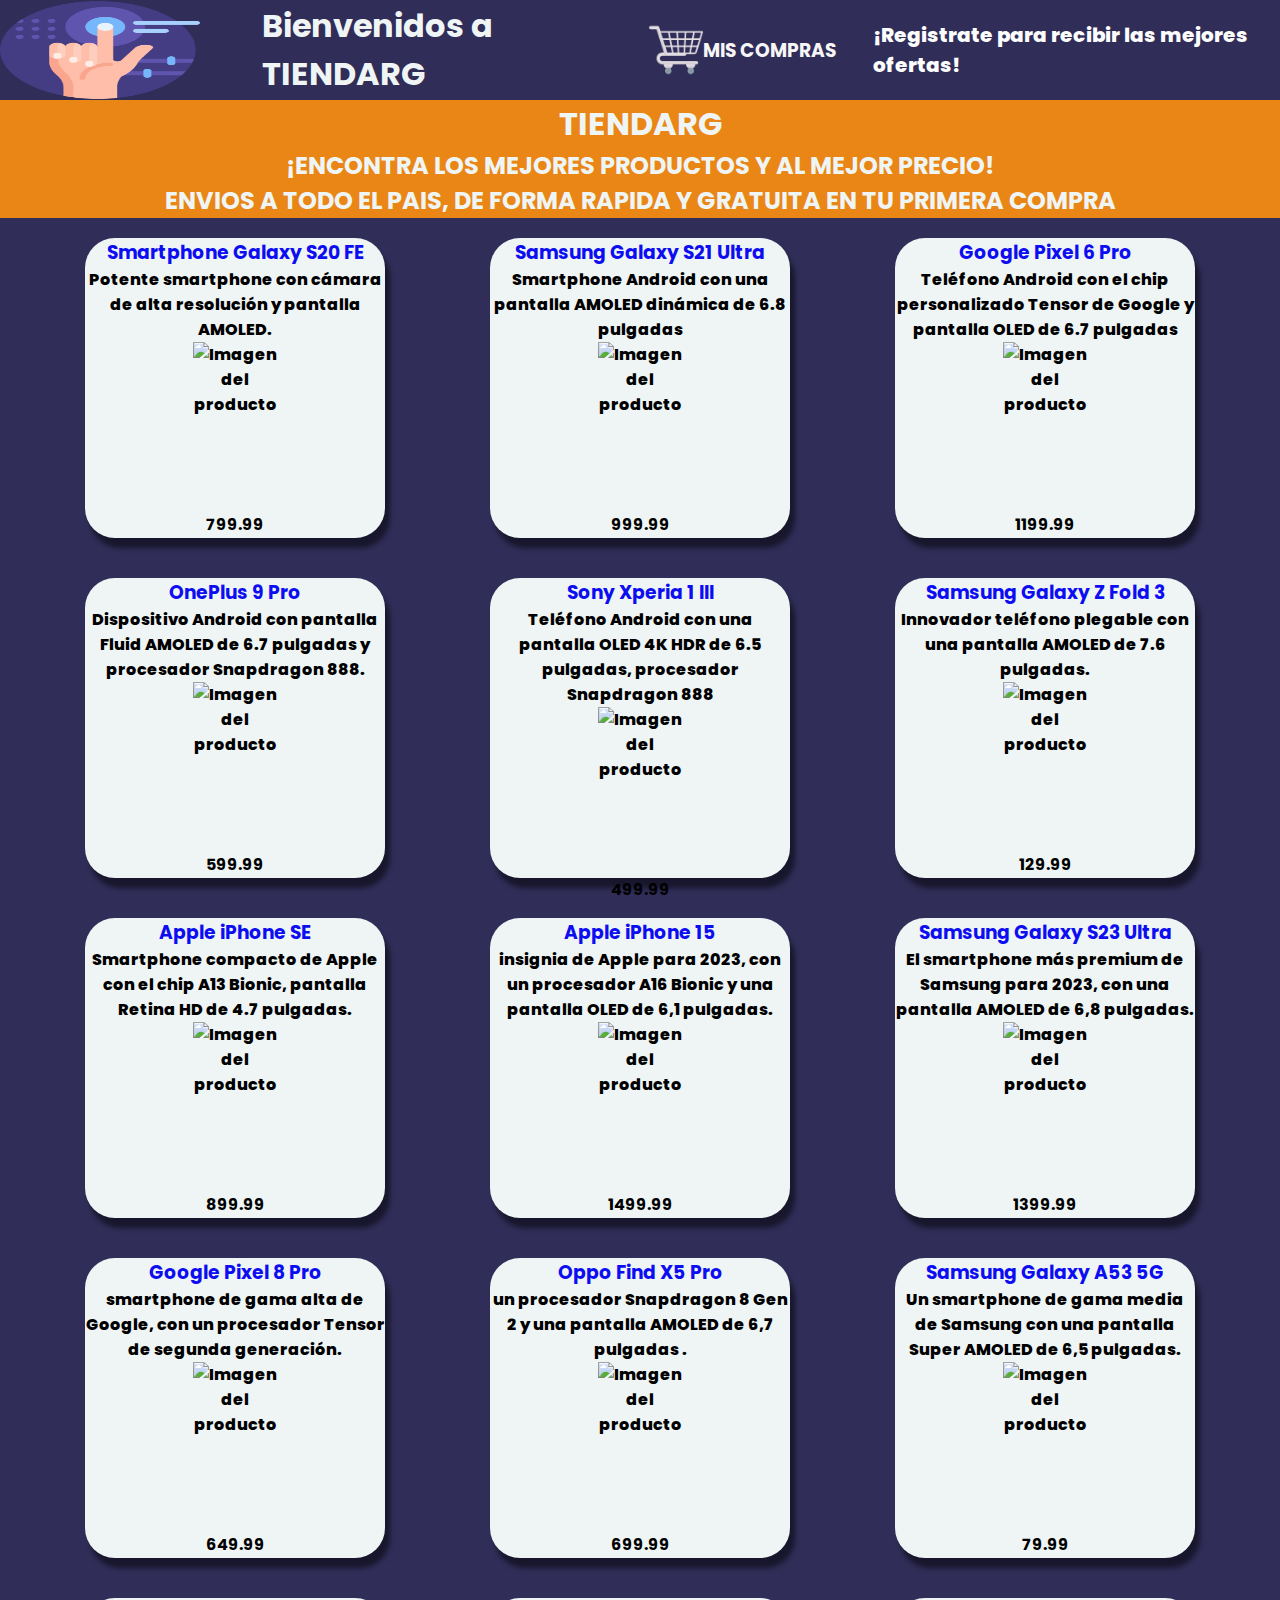
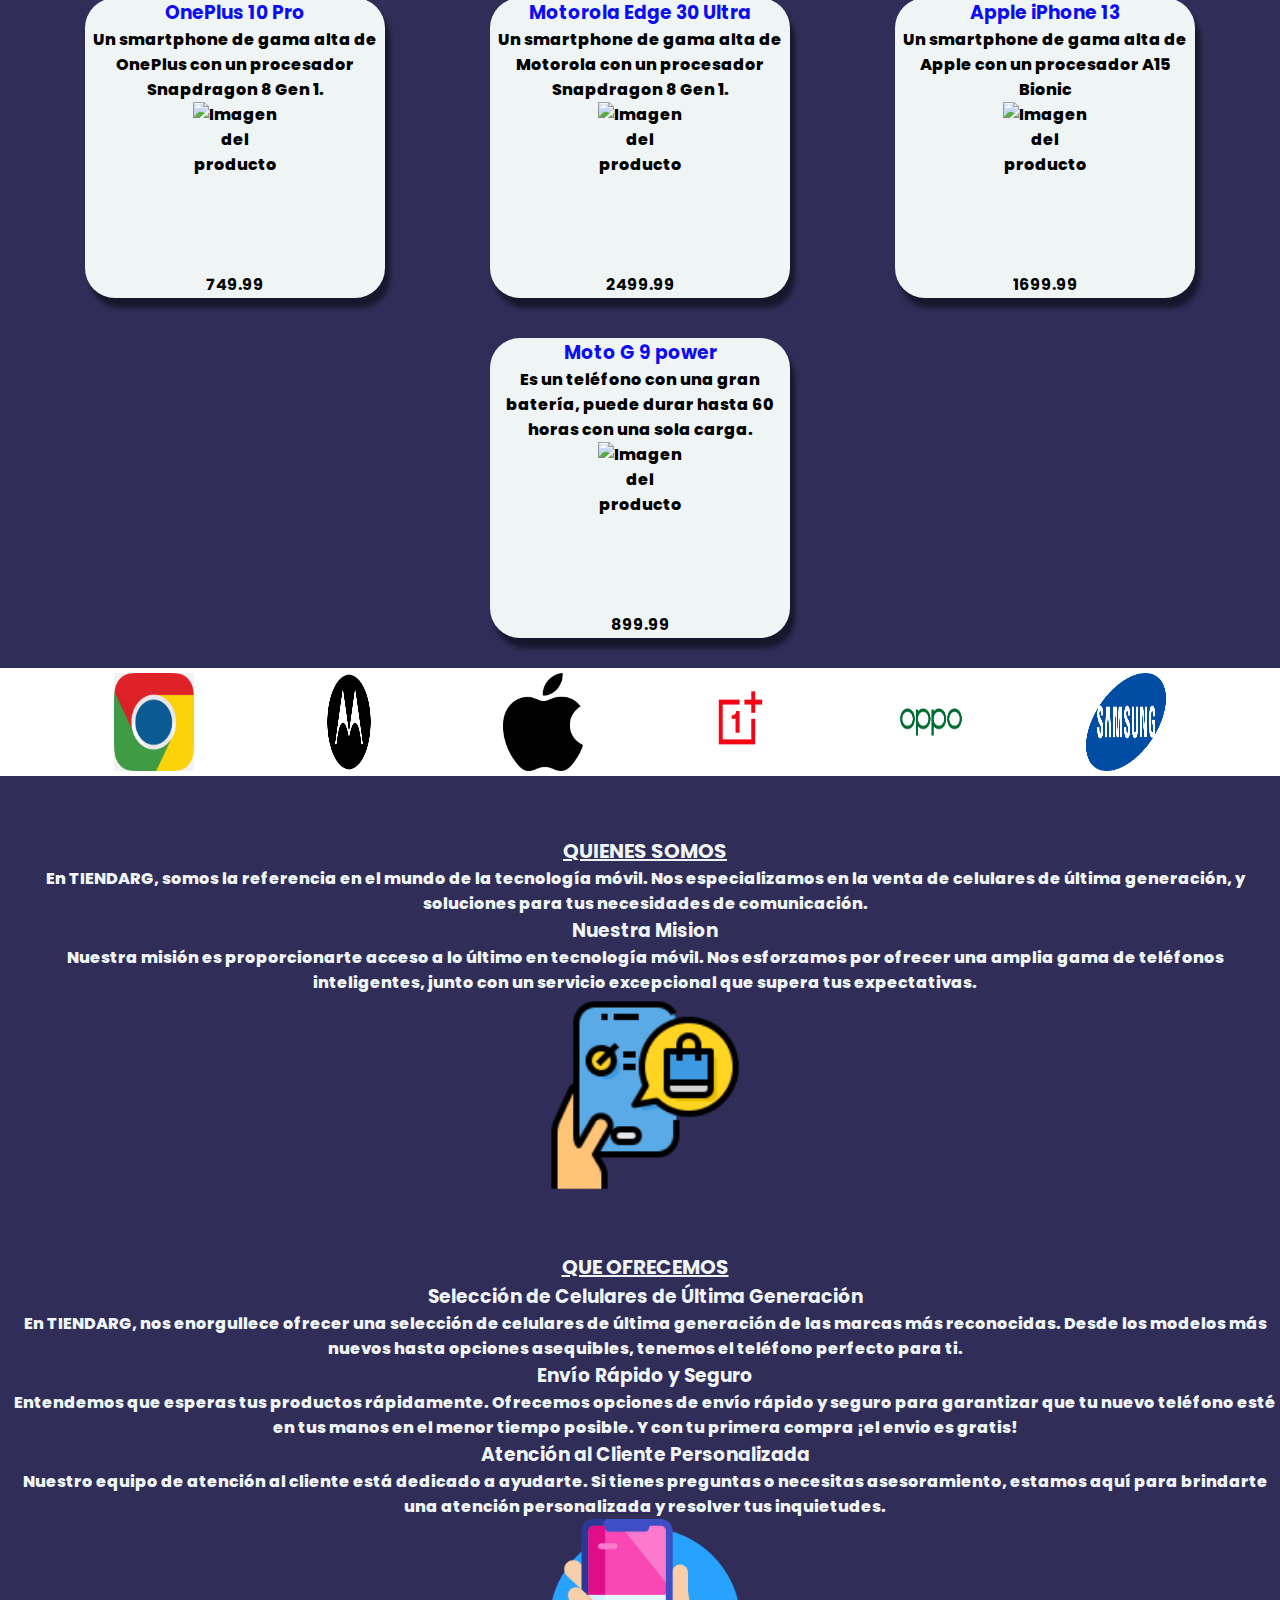
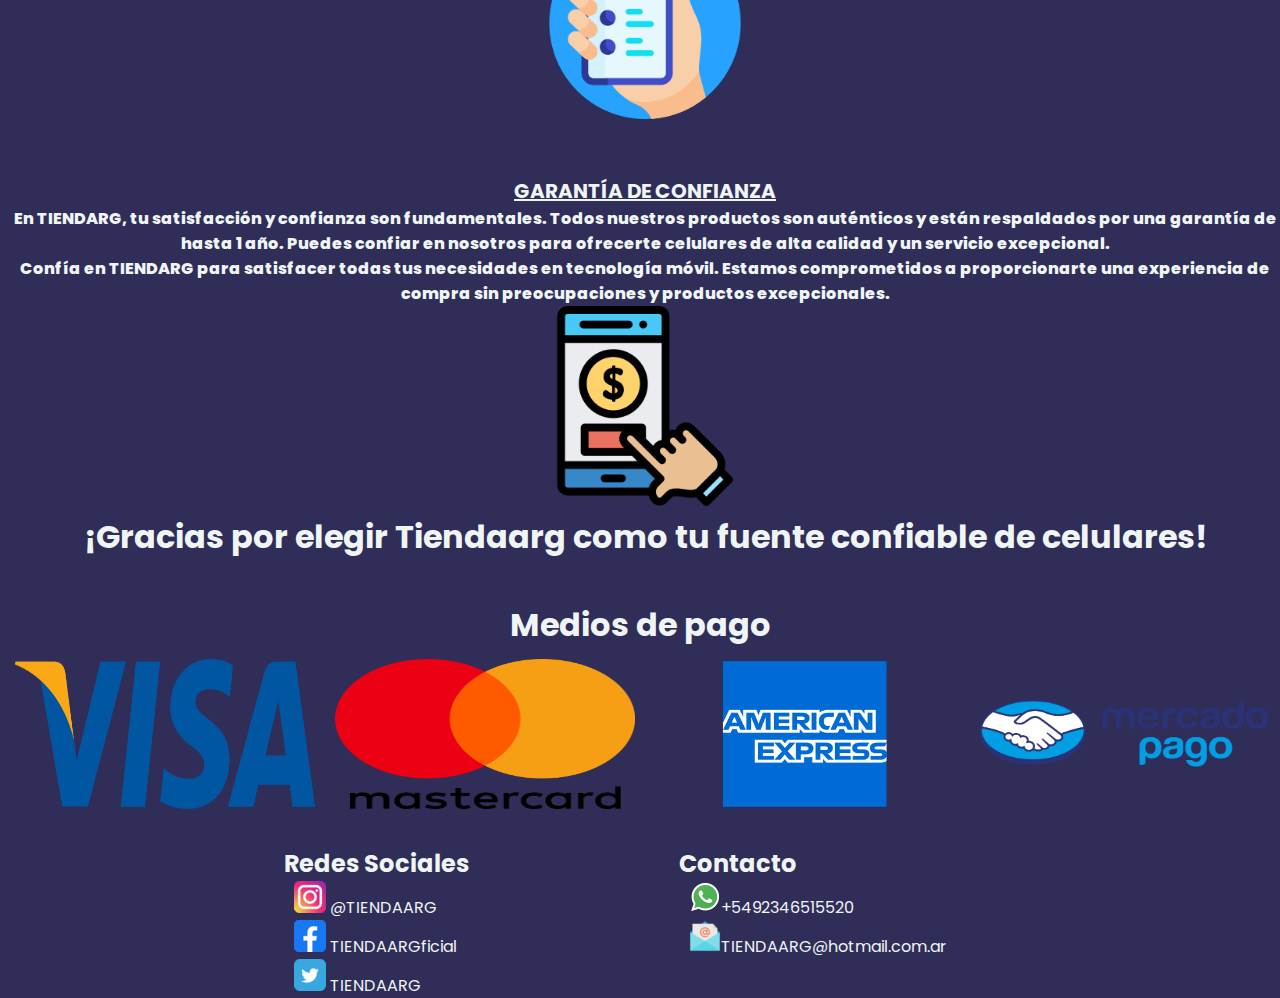
==== index.html @ f3bb1ab4 "first commit" ====
<!DOCTYPE html>
<html lang="en">
<head>
    <meta charset="UTF-8">
    <meta name="viewport" content="width=device-width, initial-scale=1.0">
    <title>TIENDARG</title>
    <link rel="icon" href="img/favicon (1).ico">
    <link rel="preconnect" href="https://fonts.gstatic.com" crossorigin>
    <link href="https://fonts.googleapis.com/css2?family=Poppins:wght@100&display=swap" rel="stylesheet">
    <link rel="stylesheet" href="css/style.css">

</head>


<body>
    <header class="header"> 
        <div class="headerimg">
          <a href="index.html"><img src="./img/virtual.png" alt="logoeccomerce"></a>
        </div>
        <div class="presentacion">
        <h1>Bienvenidos a TIENDARG </h1>
        </div>
        <div class="carrito"><a href="./pages/carrito.html">
          <img src="./img/iconos/carrito-de-compras.png" alt="">
          <h3>
             MIS COMPRAS
          </h3></a>
        </div>
        <div class="headerlist">
          <ul><li><a href="/pages/formulario.html">¡Registrate para recibir las mejores ofertas! </a></li></ul>

            <!-- direcciones (anchor hacia las distintas partes de la pagina y otras paginas ) -->
        </div>


    </header>

    <main>
        <div class="titulo">
        <h1>TIENDARG</h1>
        <h2>¡ENCONTRA LOS MEJORES PRODUCTOS Y AL MEJOR PRECIO!</h2>
       </div>
       <div class="subtitulo">
        <h2>ENVIOS A TODO EL PAIS, DE FORMA RAPIDA Y GRATUITA EN TU PRIMERA COMPRA</h2>
      </div>

      <section id="section-cards" class="section-cards">
        <div class="div-producto" data-codigo="1">
          <a href="./pages/detalleproducto.html"> 
          <ul>
            <li>
              <h3>nombreproducto</h3>
            </li>
            <li>
              <h4>descripcion</h4>
             <p></p>
            </li>
            <li>
             imagen
            </li>
            <li>
             <h4>precio</h4>
            </li>  
          </ul></a>
      

        </div>
      </section>
      
      <!-- PONER MARCASS -->
      <section class="marcas">
        <div class="div-marcas">
          <ul class="lista-marcas">
            <li> <img src="./img/marcas/googlelogo.jpg" alt="" srcset=""></li>
            <li><img src="./img/marcas/Motorola-Logo.jpg" alt="" srcset=""></li>
            <li><img src="./img/marcas/Apple-logo.jpg" alt="" srcset=""></li>
            <li><img src="./img/marcas/OnePlus_Logo.jpg" alt="" srcset=""></li>
            <li><img src="./img/marcas/Oppo-Logo.jpg" alt="" srcset=""></li>
            <li><img src="./img/marcas/Samsung_Logo.svg.png" alt="" srcset=""></li>
          </ul>
        </div>
      </section>
    </main>


    <footer id="footer">
      <section class="sec-foot">
        <div class="info-tienda">

          <h2>QUIENES SOMOS</h2>
          <p>En TIENDARG, somos la referencia en el mundo de la tecnología móvil. Nos especializamos en la venta de celulares de última generación, y soluciones para tus necesidades de comunicación.</p>
           <h3>Nuestra Mision</h3>
          <p>Nuestra misión es proporcionarte acceso a lo último en tecnología móvil. Nos esforzamos por ofrecer una amplia gama de teléfonos inteligentes, junto con un servicio excepcional que supera tus expectativas.</p>
           <p><img src="./img/iconos/smartphone (1).png" alt=""></p>
        
          <h2>QUE OFRECEMOS</h2>
          <h3>Selección de Celulares de Última Generación</h3>
          <p>En TIENDARG, nos enorgullece ofrecer una selección de celulares de última generación de las marcas más reconocidas. Desde los modelos más nuevos hasta opciones asequibles, tenemos el teléfono perfecto para ti.</p>
          <h3>Envío Rápido y Seguro</h3>
          <p></p>Entendemos que esperas tus productos rápidamente. Ofrecemos opciones de envío rápido y seguro para garantizar que tu nuevo teléfono esté en tus manos en el menor tiempo posible. Y con tu primera compra ¡el envio es gratis!</p>
          <h3>Atención al Cliente Personalizada</h3>
          <p>Nuestro equipo de atención al cliente está dedicado a ayudarte. Si tienes preguntas o necesitas asesoramiento, estamos aquí para brindarte una atención personalizada y resolver tus inquietudes.</p>
           <p><img src="./img/iconos/smartphone.png" alt=""></p>
        
          <h2>GARANTÍA DE CONFIANZA</h2>
          <p>En TIENDARG, tu satisfacción y confianza son fundamentales. Todos nuestros productos son auténticos y están respaldados por una garantía de hasta 1 año. Puedes confiar en nosotros para ofrecerte celulares de alta calidad y un servicio excepcional.</p>
          <p>Confía en TIENDARG para satisfacer todas tus necesidades en tecnología móvil. Estamos comprometidos a proporcionarte una experiencia de compra sin preocupaciones y productos excepcionales.</p>
          <p><img src="./img/iconos/metodo-de-pago.png" alt=""></p>
          <h1>¡Gracias por elegir Tiendaarg como tu fuente confiable de celulares! </h1>
        </div>
        <div class="div-mp">
          <h1>Medios de pago</h1>
        </div>
        <div class="mediosPago">
          <li class="imgentarjetas">
            <img src="img/Visa_Inc._logo.jpg" alt="" srcset="">
          </li>
          <li class="imgentarjetas">
            <img src="img/Mastercard-logo.jpg" alt="" srcset="">
          </li>
          <li class="imgentarjetas">
            <img src="img/logo-American-Express.jpg" alt="" srcset="">
          </li>
          <li class="imgentarjetas">
           <img src="img/Mercado-Pago-Logo.jpg" alt="" srcset="">
          </li>
          
        </div>
        
       <div class="cont-footer">
        <ul class="lista-footer">
          <li class="foot">
            <h2>Redes Sociales</h2>
             <ul>
              <li><a href="https://www.instagram.com/" target="_blank"><img src="img/iconos/instagram.png" alt="icono instagram">  @TIENDAARG</a></li>
              <li><a href="https://es-la.facebook.com/" target="_blank"><img src="img/iconos/facebook.png" alt="icono facebook">  TIENDAARGficial</a></li>
              <li><a href="https://twitter.com/" target="_blank"><img src="img/iconos/twitter.png" alt="icono twitter">  TIENDAARG</a></li>
             </ul>
          </li>
          
          <li class="foot">
            <h2>Contacto</h2>
             <ul>
              
              <li><img src="img/iconos/Whatsapp.png" alt="icono whatsapp">+5492346515520</li>
              <li><img src="img/iconos/email_.png" alt="icono email"><a href="mailto:tiendaarg@hotmail.com.ar">TIENDAARG@hotmail.com.ar</a> </li>
             </ul>
          </li>
        </ul>
       </div>
      </section>
     
    </footer>
    <script src="src/productos.js"></script>
    <script src="src/app.js"></script>
</body>
</html>
---- css/style.css ----
* {
  margin: 0;
  padding: 0;
  box-sizing: border-box;
}
body {
  background-color: #f9f5fa;
  color: rgb(0, 0, 0);
  font-family: poppins;
}



ul  {
  text-decoration:none;
  list-style: none;
}

.header {
  
  height: 100px;
  width: 100%;
  display: flex;
  background-color: #302d58;
  color: #eff5f5;
  justify-content:space-around;
}
.headerimg{
  width: 300px;
  height: 100%;
  display: flex;

}
.headerimg img {
   width: 200px;
   height: 100%;
}

.presentacion{
  justify-content: center;
  align-items: center;
  display: flex;
}


.headerlist{
  justify-content: center;
  align-items: center;
  display: flex;
  color: rgb(250, 250, 250);
 
}
.carrito{
  
  width: 300px;
  display: flex;
  justify-content: center;
  align-items: center;
}
.carrito a{
  display: flex;
  justify-content: center;
  align-items: center;
  text-decoration: none;
  color: #f7f6f6;
}
.carrito img{
     display: flex;
     width: 54px;
     height: 54px;

}
.headerlist ul{
  padding-inline-start:0%;
}
.headerlist a {
  font-size: 20px;
  font-weight: 800;
  text-decoration: none;
 color: rgb(253, 253, 253);
}

/* ----------------------------- */
main{
  background-color:#302d58;
  width: 100%;
  height: 100%;
}
.titulo{
  background-color: #ea8615;
  justify-content: center;
  text-align: center;
  color: #eff5f5;
}
.subtitulo{
  color: #eff5f5;
  background-color: #ea8615;
  text-align: center;
}

.section-cards{
  
  background-size: cover; /* Para ajustar la imagen al tamaño del elemento */
  background-repeat: no-repeat; /* Para que la imagen no se repita */
  /* margin-top: 50px; */
  margin-bottom: 10px;
  display: flex;
    flex-wrap: wrap;
    justify-content:space-evenly;
}

.div-producto{
  background-color:  #eff5f5;
  margin: 20px;
  width: 300px;
  height: 300px;
  /* agregado 26/10 */
  box-shadow: 5px 10px 5px rgba(0, 0, 0, 0.5);
  border-radius: 30px; 

}
  /* agregado 26/10 */
.div-producto:hover{
  transition: transform 0.3s ease-in-out;
  transform: scale(1.1); 
  box-shadow: 5px 20px 2px rgba(0, 0, 0, 0.5);
  }
.div-producto h3{
  color: rgb(13, 13, 241);
}
.div-producto a{
  color: #000000;
  text-decoration: none;
}
.div-producto li img{
  width: 85px;
  height: 170px;
  
}
/* hacer un hover para los distintos div */
.div-producto li{
  font-weight: 800;
  display: flex;
  justify-content: center;
  text-align: center;
}
.lista-marcas{
  background-color: white;
   display: flex;
  flex-wrap: wrap;
  justify-content:space-evenly;
}
.lista-marcas li{
  margin-top: 5px;
  display: flex;
  justify-content: center;
  text-align: center;
  width: 80px;
  margin-bottom: 5px;
}
.lista-marcas li img{
  width: 80px;

}












footer {
  height: 100%;
  

  width: 100%;
  background-color: #302d58;
  color: #eff5f5;
}
.info-tienda{
  padding-top: 10px;
  justify-content: center;
  text-align: center;
  margin-left: 10px;
  font-weight: 800;
  margin-bottom: 40px;
}
.info-tienda h2{
  margin-top: 50px;

  font-size: 20px;
  text-decoration: underline;
}
.info-tienda p img{
  width: 200px;
}

footer .cont-footer {
  
  display: flex;
  justify-content: space-around;
  margin-left: 30px;
}
footer .lista-footer {
  display: flex;
  justify-content: center;
  margin-left: 110px;
  margin-top: 30px;
}
footer .foot {
  padding-right: 200px;
  justify-content: center;
}
footer a {
  color: #eff5f5;
  text-decoration: none;
}

footer li {
  flex-direction: column;
  padding-left: 10px;
}
.mediosPago{
  margin-top: 10px;
  display: flex;
  justify-content: space-around;
}
.mediosPago li{
   list-style: none;
}
.mediosPago li img{
  width: 300px;
  height:150px;
}
.div-mp{
  display: flex;
  justify-content: center;
  text-align: center;

}

/* -----------*/


@media screen and (width < 1200px) {
  .header {
    height: 110px;
  }
  .header h1 {
    display: none;
  }
  .header .cont-nav {
    justify-content: center;
    padding-left: 20px;
    width: 100%;
  }
  .header li a {
    font-size: 13px;
  }
  footer {
    max-width: 100%;
  }
  .sec-foot .info-tienda{
    margin-left: 0px;
  }
  footer li{
    padding: 0px;
    
    
  }
  footer .imgentarjetas img{

   width: 200px;
   height: 120px;
  }
  
}
/* @media screen and (width < 1200px) {
  .header {
    height: 110px;
  }
  .header h1 {
    display: none;
  }
  .header .cont-nav {
    justify-content: center;
    padding-left: 20px;
    width: 100%;
  }
  .header li a {
    font-size: 13px;
  }
  .sec1 img {
    max-width: 350px;
    max-height: 300px;
  }
  .sec1 li p {
    max-width: 100%;
    font-size: 16px;
  }
  .sec2 img {
    max-width: 360px;
    max-height: 300px;
  }
  .sec2 li p {
    max-width: 100%;
    font-size: 16px;
  }
} */
@media screen and (width < 830px) {
  footer .imgentarjetas img{

    width: 140px;
    height: 90px;
   }
   footer .cont-footer{
    margin: 0px;
   }
   .cont-footer .lista-footer{
    margin-left: 0px;
   }
   .lista-footer .foot{
   
   padding-right: 10px;
   

   }
   .lista-footer .foot h2{
    font-size: 20px;
   }
  }

  @media screen and (width < 700px) {
    .section-cards .div-producto{
      width: 250px;
      height: 250px;

    }
    .div-producto{
      margin:10px;
    }
    .div-producto li h3 {
      font-size: 15px;

    }
    .div-producto li p{
      font-size: 10px;
    }
    .div-producto li img{
      width: 80px;
      height: 160px;
    }
  }

  
@media screen and (width < 570px) {

  footer .imgentarjetas img{

    width: 100px;
    height: 70px;
   }
   
   .cont-footer .lista-footer{
    margin-left: 0px;
   }
   
   .lista-footer .foot h2{
    font-size: 20px;
   }
  }



@media screen and (width < 500px) {

  .header {
    height: 320px;
    display: flex;
    flex-direction: column;
  }
  header .carrito{
    width: 100%;
  }
  .headerimg{
    display: none;
  }

  .header h1 {
    display: flex;
    justify-content: center;
    font-size: 30px;
  }
  .header .cont-nav {
    width: 100%;
    justify-content: center;
    margin-left: 0%;
  }

  .header .navegador {
    display: flex;
    flex-direction: column;
    margin-top: 0;
    width: 100%;
    justify-content: center;
    padding-inline-start: 0%;
  }
  .lista-marcas li img{
    width: 70px;
    height: 80px;
  }
}

@media screen and (width < 420px) {
  .presentacion h1{
    font-size: 20px;
  }
  .titulo,.subtitulo{
  font-size: 12px;
  }
  .info-tienda p{
    font-size: 15px;
  }
  .info-tienda p img{
    width: 100px;
    height: 100px;
  }
  footer .imgentarjetas img{

    width: 60px;
    height: 40px;
   }
  footer .lista-footer {
    display: flex;
    flex-direction: column;
  }
}/*# sourceMappingURL=styles.css.map */
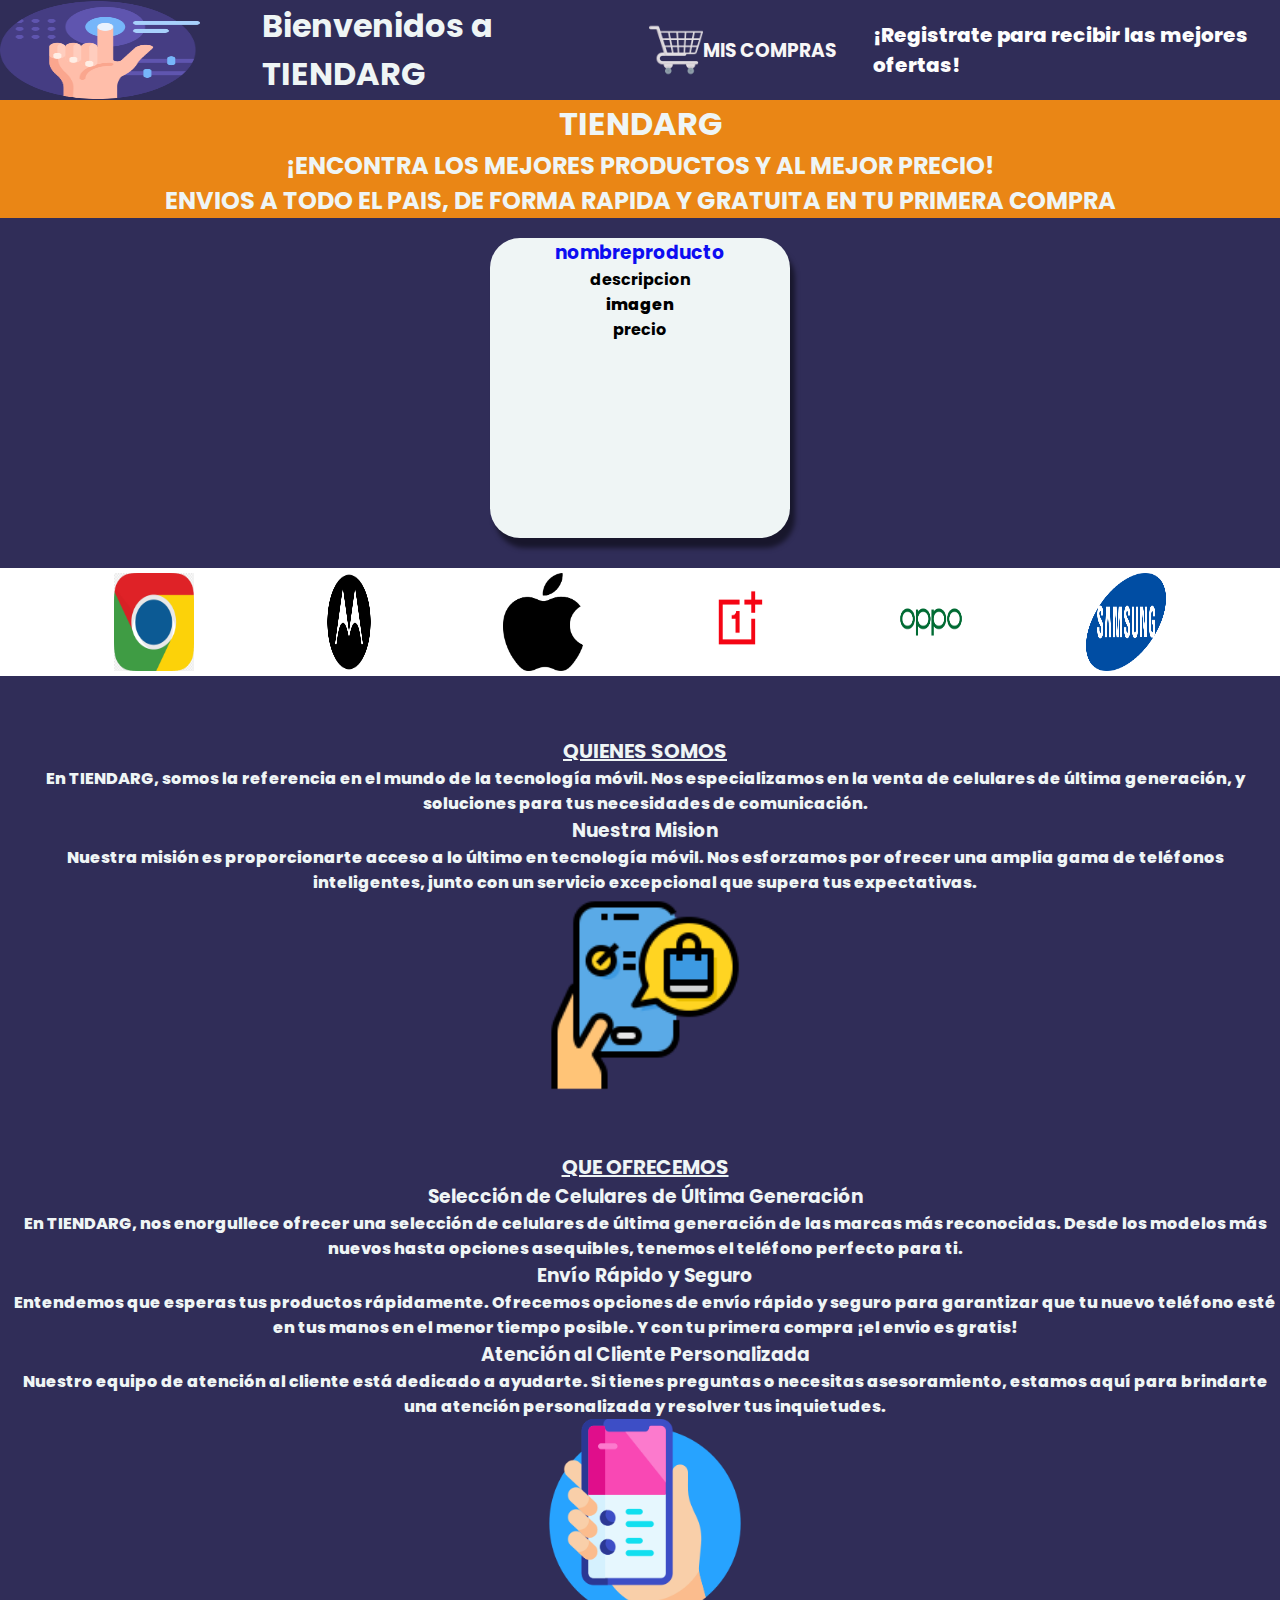
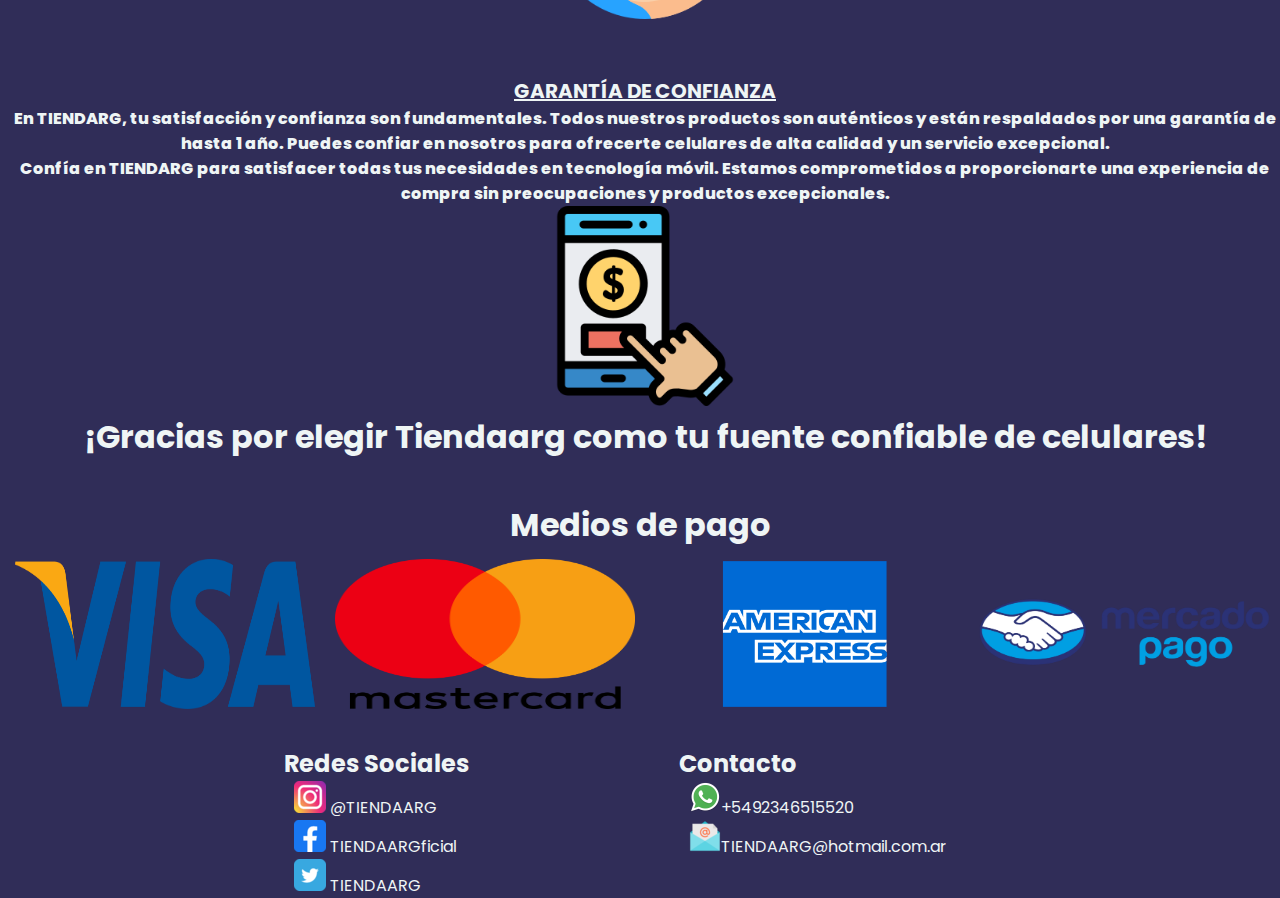
==== commit 17e1bcbc: "tercer coomit" ====
--- a/index.html
+++ b/index.html
@@ -151,7 +151,7 @@
       </section>
      
     </footer>
-    <script src="src/productos.js"></script>
+    <!-- <script src="src/productos.js"></script> -->
     <script src="src/app.js"></script>
 </body>
 </html>